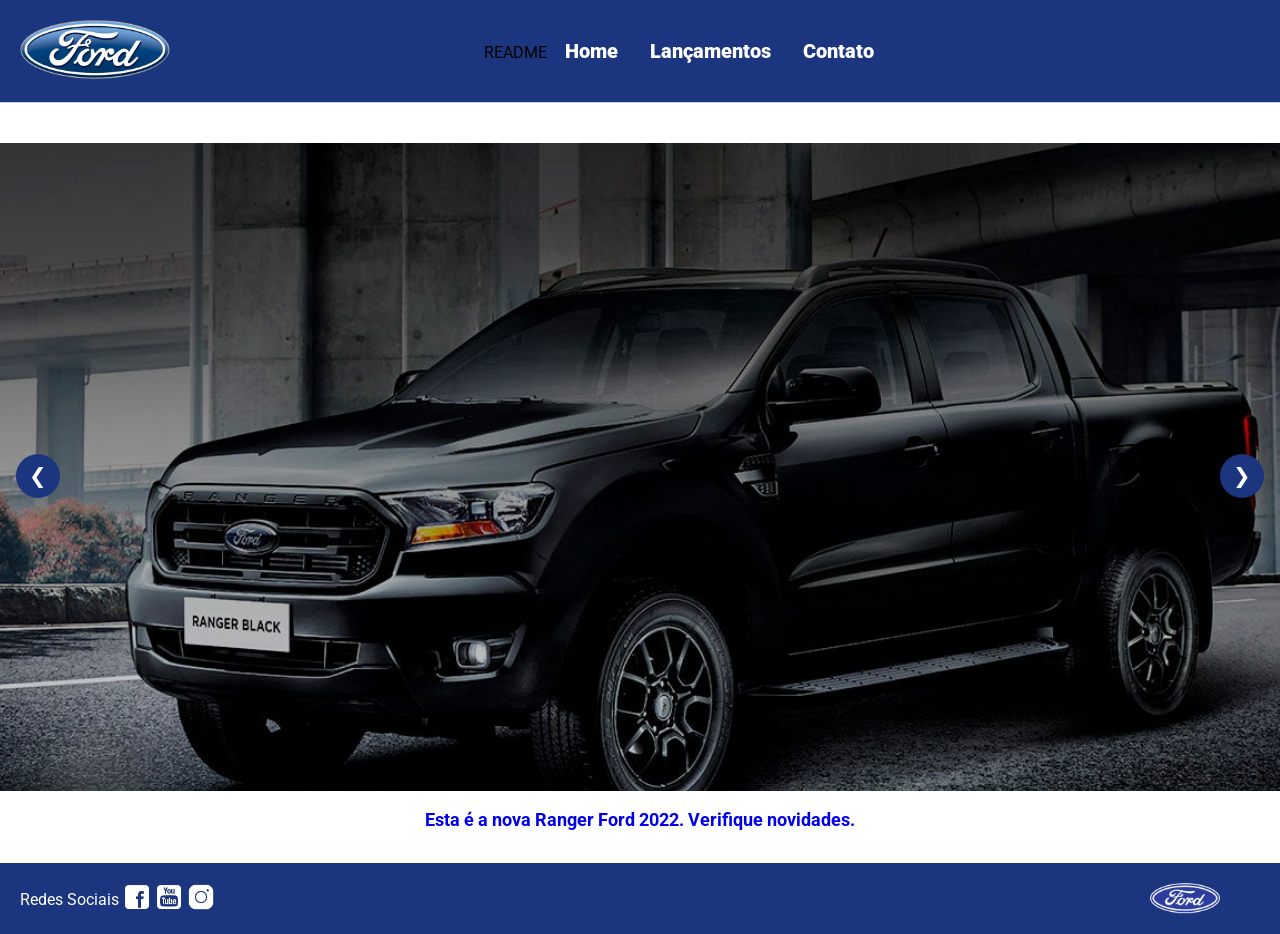
==== index.html @ 6de712ca "branch principal" ====
<!DOCTYPE html>
<html lang="pt-br">
<head>
    <meta charset="UTF-8">
    <meta http-equiv="X-UA-Compatible" content="IE=edge">
    <meta name="viewport" content="width=device-width, initial-scale=1.0">
    <title>Ford</title>    
    <link href="css/reset.css" rel="stylesheet">
    <link href="css/style.css" rel="stylesheet">
    <script src="js/carousel.js"></script>
    <link rel="stylesheet" href="https://cdn.jsdelivr.net/npm/bootstrap-icons@1.13.1/font/bootstrap-icons.min.css">

</head>
<body>
    <header>       
        <div>
            <a target="_blank" href="https://www.google.com/aclk?sa=L&ai=DChsSEwjCya_9oJyWAxWnR0gAHR5zFFYYACICCAEQABoCY2U&ae=2&co=1&ase=2&gclid=CjwKCAjws_DTBhB_EiwAXZknGTB00bAMhlziKRbAu_-KgazlWvh7yvv3aGDlDXhhYUVarR53OusuUxoCts0QAvD_BwE&cid=CAASWeRon1bwKUxp8WpPwYQVAAjGa5RoF1tMge_jep4aJa6jKsXkROyFELSMnUIHoU2sxh5y8UEWLzr5_Eq1GqY-IA59tNoKpeW6mmXnZcvw6Fw1hcy-shNhaebD&cce=2&category=acrcp_v1_71&sig=AOD64_03t34nbFTWozhefG8ZbDVJ0pJZ2g&q&nis=4&adurl&ved=2ahUKEwjorqj9oJyWAxXRpJUCHVOjKacQ0Qx6BAgWEAE"><img src="img/logo_da_ford2.2-Photoroom.png" width="150" class="logo" /></a>
        </div>
        <nav>
            <ul class="responsivo">README
                <li>
                    <a href="index.html">Home</a>
                </li>
                <li>
                    <a href="lancamento.html">Lançamentos</a>
                </li>
                <li>
                    <a href="contato.html">Contato</a>
                </li>
            </ul>
        </nav>

    </header>
    <main>

        <section class="apresentacao">

        <div class="carouselWrapper">

        <button type="button" class="seta setaEsquerda" onclick="Carousel.Prev()" aria-label="Anterior">&#10094;</button>

        <div id="carousel"></div>

        <button type="button" class="seta setaDireita" onclick="Carousel.Next()" aria-label="Próximo">&#10095;</button>

        <div id="carousel-title"></div>

        </div>

        </section>

        <section>

        <script>
             //insert each image on carousel
            carouselArr.push(new Carousel("imagem_1.jpg","Esta é a nova Ranger Ford 2022. Verifique novidades.","lancamento.html"));
            carouselArr.push(new Carousel("imagem_2.jpg","Ford a nossa história","#"));
            carouselArr.push(new Carousel("imagem_3.jpg","Nova Ford Bronco Sport 2022","lancamento.html"));
            
            Carousel.Start(carouselArr);

            
        </script>

        </section>

    </main>
    <footer>
        <nav id="social">
            <ul>
                <li><span class="redesociais">Redes Sociais</span></li>
                <li><a target="_blank" href="https://www.facebook.com/FordBrasil/?locale=pt_BR" title="Facebook"><img src="img/facebook-50.png"></a></li>
                <li><a target="_blank" href="https://www.youtube.com/fordbrasil" title="YouTube"><img src="img/youtube-squared-50.png"></a></li>
                <li><a target="_blank" href="https://www.instagram.com/fordbrasil/" title="Instagram"><img src="img/instagram-logo-50.png"></a></li>
            </ul>
        </nav>
        <div>
        <a target="_blank" href="https://www.google.com/aclk?sa=L&ai=DChsSEwjCya_9oJyWAxWnR0gAHR5zFFYYACICCAEQABoCY2U&ae=2&co=1&ase=2&gclid=CjwKCAjws_DTBhB_EiwAXZknGTB00bAMhlziKRbAu_-KgazlWvh7yvv3aGDlDXhhYUVarR53OusuUxoCts0QAvD_BwE&cid=CAASWeRon1bwKUxp8WpPwYQVAAjGa5RoF1tMge_jep4aJa6jKsXkROyFELSMnUIHoU2sxh5y8UEWLzr5_Eq1GqY-IA59tNoKpeW6mmXnZcvw6Fw1hcy-shNhaebD&cce=2&category=acrcp_v1_71&sig=AOD64_03t34nbFTWozhefG8ZbDVJ0pJZ2g&q&nis=4&adurl&ved=2ahUKEwjorqj9oJyWAxXRpJUCHVOjKacQ0Qx6BAgWEAE"><img src="img/ford-96.png" width="70"  /></a>
        </div>
    </footer>  
    
    
</body>
</html>
---- css/style.css ----
@import url('https://fonts.googleapis.com/css2?family=Roboto:wght@300&display=swap');

body {
    background: #FFFFFF;
    height: 100%;
    font-family: 'Roboto', sans-serif;
    margin: 0;
    min-height: 100vh;
}


html {
    height: 100%;
}

div#carousel {
    text-align: center;
    width: 100%;
    max-height: 628px;
    -webkit-transition: all .5s ease-in-out;
    -moz-transition: all .5s ease-in-out;
    transition: all .5s ease-in-out;
    position: relative;
    height: 800px;
    padding: 20px 2px 20px 3px;

}

div#carousel img {

    height: 700px;
    width: 1600px;
}


div#carousel-title a {
    text-decoration: none;
}

div#carousel-title  {
    display: block;
    text-align: center;
    margin-top: 20px;
    margin-bottom: 10px;
    font-weight: bold;


}

.carouselWrapper {

    position: relative;
    width: 100%;
    max-width: 1500px;
    margin: 0 auto;

}

.seta {

    display: flex;
    justify-content: center;
    align-items: center;
    position: absolute;
    top: 50%;
    transform: translateY(-50%);
    background-color: #1B357E;
    color: #ffffff;
    border: none;
    width: 44px;
    height: 44px;
    border-radius: 50%;
    font-size: 1.3rem;
    cursor: pointer;
    z-index: 10;
    transition: background-color 0.3s ease, transform 0.2s ease;

}

.seta:hover {

    background-color: #8195ca;
    transform: translateY(-50%) scale(1.1);

}

.setaEsquerda {

    left: 1rem;

}

.setaDireita{

    right: 1rem;

}

header ul {
    text-align: center;
    margin-left: auto;
    margin-right: auto;
    display: block;
}

ul {
	display: inline-block;
}

header {
    background: #1B357E;
    border-bottom: 1px solid #ccc;
    margin-bottom: 20px;
    padding: 20px;
}

header div {
    display: inline;
    vertical-align: middle;
}

header nav {
    display: inline-block;
    vertical-align: middle;
    width: 80vw;
    height: 1%;
}

header nav a {
    color: white;
    font-size: 20px;
    text-decoration: none;
    font-weight: 900;
    margin-left: 14px;
    margin-right: 14px;

}

header nav a:hover {
    color: #8195ca;
    text-decoration: none;
    font-weight: 900;
}

nav li {
    display: inline;
    list-style: none;
}

.logo {

    padding: 0;
}

main {
    min-height: calc(100% - 160px);
}

nav#social {
    display: inline;
    width: 80%;
}

nav#social ul img {
    width: 28px;
}

span.redesociais {
    color: #ffffff;
    vertical-align: super;
}

footer {
    background: #1B357E;
    padding: 20px;
}

footer div {
    display: inline;
    float: right;
    margin-right: 40px;
}

@media (max-width: 800px){

    header{

        display: flex;

    }

    .responsivo {

        padding: 20px 0px 20px 0px;  

    }

    body{
        display: block;
        flex-wrap: wrap;
    }

    div#carousel{

        width: 100%;
        height: 390px;
        padding: 20px 0px 20px 0.2px;

    }

    div#carousel img {

        width: 100%;
        height: 400px;

    }

    div#carousel-title{
        text-align: start;
    }

    div#carousel-title a{
        text-align: start;
    }

    main {

        margin-bottom: 40px;

    }
    

} 

@media (max-width: 400px){

    .responsivo {

        width: 0;
        display: flex;
        justify-content: center;
        align-items: center;
        margin-top: 80px;
        margin-left: 35px ;

    }

    header nav {

        width: auto !important;

    }

    
    main{

        min-height: calc(100% - 300px);

    }

    div#carousel{

        height: 185px ;
        padding: 20px 0px 20px 0px;
    
    }

    div#carousel img {

        width: 100%;
        height: 200px;
    }

     footer{
         
        flex-direction: column;
        align-items: center;
        height: 100px;
        padding: 10px;
        bottom: 0;
        width: 95%;
        gap: 5px !important;
        justify-content: space-between !important;

    }

    footer div {

        margin-top: 20px;

    }

    nav#social ul{

        display: flex ;
        justify-content: center;
        align-items: center;

    }

    footer div{
        
        display: flex ;
        justify-content: center;
        align-items: center;
        float: none;
    }

}
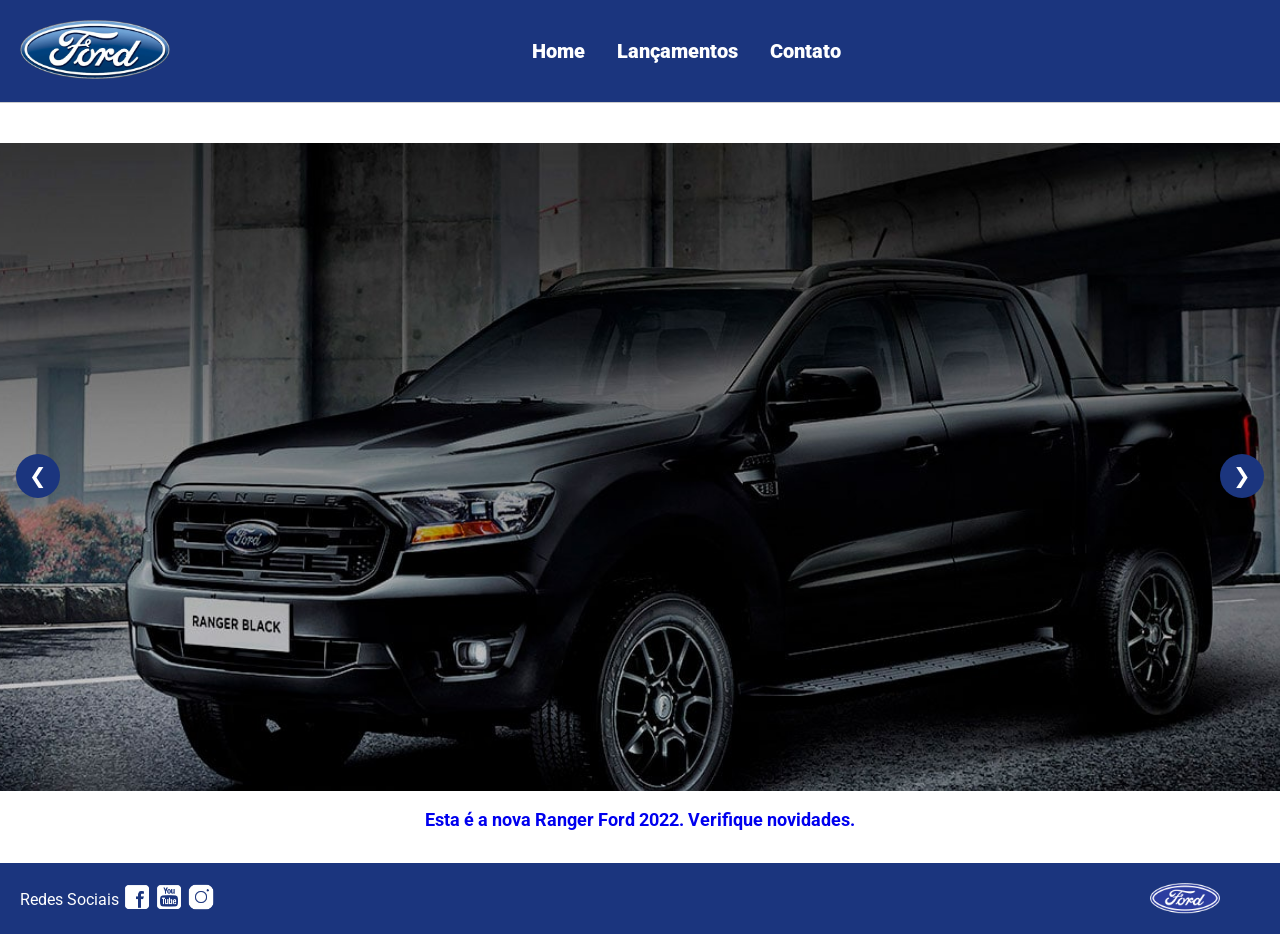
==== commit 66615310: "exclusão de texto desconexo" ====
--- a/index.html
+++ b/index.html
@@ -17,7 +17,7 @@
             <a target="_blank" href="https://www.google.com/aclk?sa=L&ai=DChsSEwjCya_9oJyWAxWnR0gAHR5zFFYYACICCAEQABoCY2U&ae=2&co=1&ase=2&gclid=CjwKCAjws_DTBhB_EiwAXZknGTB00bAMhlziKRbAu_-KgazlWvh7yvv3aGDlDXhhYUVarR53OusuUxoCts0QAvD_BwE&cid=CAASWeRon1bwKUxp8WpPwYQVAAjGa5RoF1tMge_jep4aJa6jKsXkROyFELSMnUIHoU2sxh5y8UEWLzr5_Eq1GqY-IA59tNoKpeW6mmXnZcvw6Fw1hcy-shNhaebD&cce=2&category=acrcp_v1_71&sig=AOD64_03t34nbFTWozhefG8ZbDVJ0pJZ2g&q&nis=4&adurl&ved=2ahUKEwjorqj9oJyWAxXRpJUCHVOjKacQ0Qx6BAgWEAE"><img src="img/logo_da_ford2.2-Photoroom.png" width="150" class="logo" /></a>
         </div>
         <nav>
-            <ul class="responsivo">README
+            <ul class="responsivo">
                 <li>
                     <a href="index.html">Home</a>
                 </li>
